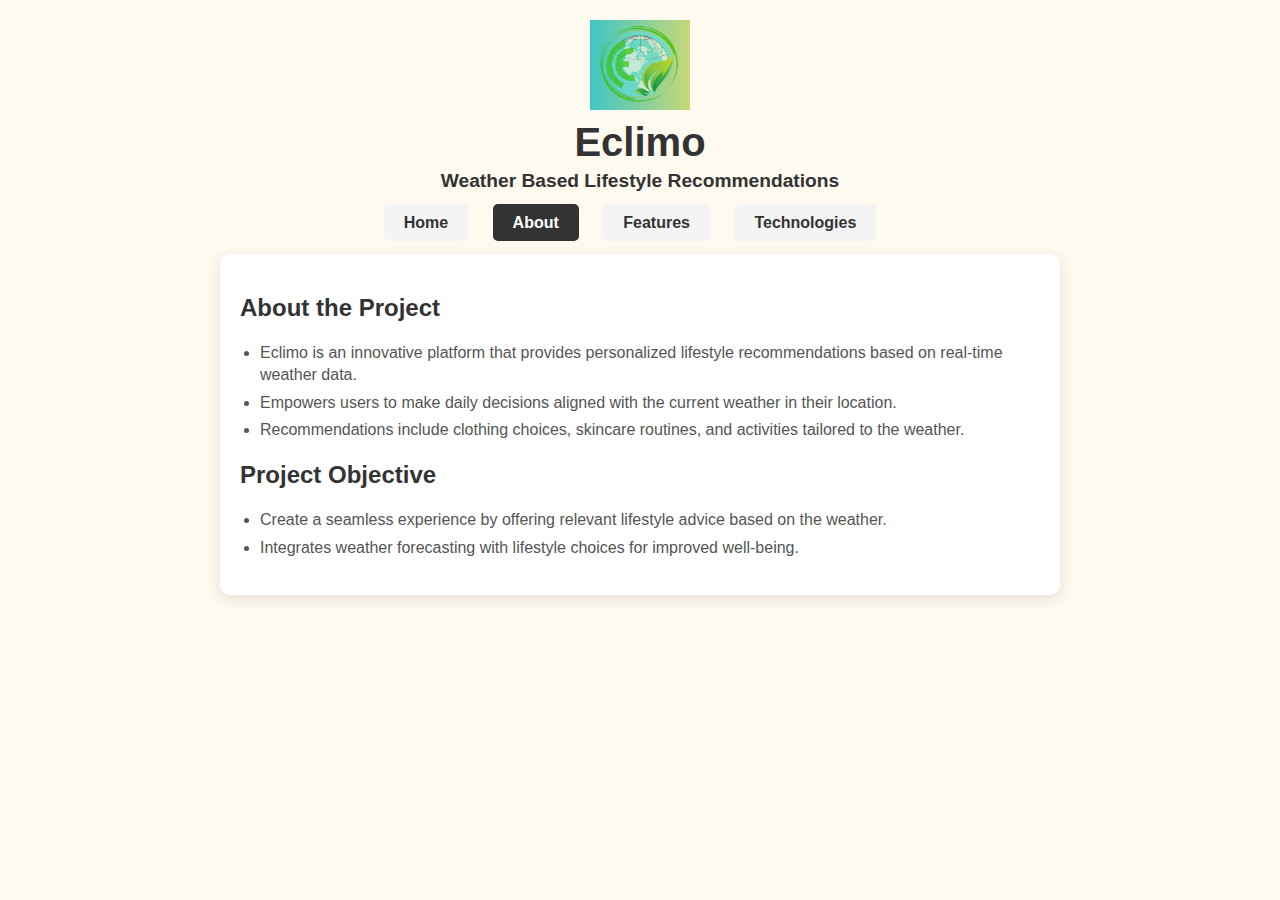
==== about.html @ 446cb008 "update the folder structure and vercel.json" ====
<!DOCTYPE html>
<html lang="en">

<head>
  <meta charset="UTF-8">
  <meta name="viewport" content="width=device-width, initial-scale=1.0">
  <title>About - Eclimo</title>
  <link rel="stylesheet" href="./statics/css/style.css">
</head>

<body>
  <div class="container">
    <img src="./statics/images/logo.png" alt="Eclimo Logo" class="logo">
    <h1>Eclimo</h1>
    <h3>Weather Based Lifestyle Recommendations</h3>

    <nav>
      <ul>
        <li><a href="index.html">Home</a></li>
        <li><a href="about.html" class="active">About</a></li>
        <li><a href="features.html">Features</a></li>
        <li><a href="technologies.html">Technologies</a></li>
      </ul>
    </nav>

    <section class="about">
      <h2>About the Project</h2>
      <ul>
        <li>Eclimo is an innovative platform that provides personalized lifestyle recommendations based on real-time weather data.</li>
        <li>Empowers users to make daily decisions aligned with the current weather in their location.</li>
        <li>Recommendations include clothing choices, skincare routines, and activities tailored to the weather.</li>
      </ul>

      <h2>Project Objective</h2>
      <ul>
        <li>Create a seamless experience by offering relevant lifestyle advice based on the weather.</li>
        <li>Integrates weather forecasting with lifestyle choices for improved well-being.</li>
      </ul>
    </section>
  </div>
</body>

</html>
---- statics/css/style.css ----
/* General Styling */
body {
  font-family: Arial, sans-serif;
  background-color: #fffaf0; /* Floral White */
  color: #333; /* Dark text for contrast */
  transition: background-color 0.5s ease;
  padding: 20px;
  text-align: center;
  margin: 0;
  box-sizing: border-box;
}

/* Logo Styling */
.logo {
  width: 100px; /* Adjust the size of the logo */
  height: auto;
  display: block;
  margin: 0 auto 10px; /* Center the logo and add spacing below */
}

/* Heading Styling */
h1,
h3 {
  color: #333;
  margin: 5px 0;
}

h1 {
  font-size: 2.5rem; /* Scalable for all screens */
}

h3 {
  font-size: 1.2rem; /* Secondary heading size */
}

h4 {
  color: #006400; /* Dark green for better contrast */
}

/* Navigation Styling */
nav ul {
  list-style-type: none;
  padding: 0;
  margin: 20px 0;
  text-align: center;
}

nav ul li {
  display: inline;
  margin-right: 20px;
}

nav ul li a {
  text-decoration: none;
  color: #333;
  font-weight: bold;
  padding: 10px 20px;
  background-color: #f4f4f4;
  border-radius: 5px;
  transition: background-color 0.3s;
}

nav ul li a:hover {
  background-color: #ddd;
}

nav ul li a.active {
  background-color: #333;
  color: #fff;
}

/* Input Field and Button */
.input-field {
  padding: 10px;
  width: 80%;
  max-width: 350px;
  margin: 0 auto;
  border-radius: 5px;
  border: 1px solid #ccc;
  font-size: 1rem;
  background-color: #f9f9f9; /* Subtle light background for inputs */
}

.btn {
  padding: 10px 20px;
  background-color: #ffd700; /* Bright golden button */
  color: #333;
  border: none;
  border-radius: 5px;
  cursor: pointer;
  font-size: 1rem;
  margin-top: 10px;
}

.btn:hover {
  background-color: #ffc107; /* Slightly darker gold on hover */
}

/* Weather Result Section */
.result {
  margin-top: 20px;
  background-color: #ffffff; /* Pure white background */
  padding: 20px;
  border-radius: 10px;
  display: none; /* Initially hidden */
  width: 100%; /* Full width for smaller devices */
  max-width: 600px; /* Limit width for larger devices */
  text-align: left;
  box-shadow: 0px 4px 15px rgba(0, 0, 0, 0.1);
  margin-left: auto;
  margin-right: auto;
}

/* Recommendations List Styling */
ul li {
  font-size: 1rem;
  margin: 5px 0;
  color: #333;
  line-height: 1.4;
}

/* Styling for About, Features, and Technologies Sections in Boxes */
section {
  margin: 20px 0;
}

.about, .features, .technologies {
  background-color: #ffffff; /* White background for content boxes */
  padding: 20px;
  border-radius: 10px;
  text-align: left;
  box-shadow: 0px 4px 15px rgba(0, 0, 0, 0.1);
  margin-left: auto;
  margin-right: auto;
  width: 100%; /* Full width for smaller devices */
  max-width: 800px; /* Limit width for larger devices */
}

h4 {
  color: #006400; /* Dark green for better contrast */
}

ul {
  list-style-type: disc;
  padding-left: 20px;
}

ul li {
  font-size: 1rem;
  color: #555;
  line-height: 1.4;
}

/* Responsive Adjustments for Laptops */
@media screen and (max-width: 1024px) {
  h1 {
    font-size: 2.2rem;
  }

  .result {
    width: 90%;
    padding: 20px;
  }

  .input-field {
    max-width: 320px;
  }

  .btn {
    font-size: 0.9rem;
  }

  .about, .features, .technologies {
    width: 90%;
    padding: 20px;
  }
}

/* Responsive Adjustments for Tablets and Mobile */
@media screen and (max-width: 768px) {
  h1 {
    font-size: 2rem;
  }

  h3 {
    font-size: 1rem;
  }

  .input-field {
    width: 90%;
    max-width: 300px;
  }

  .btn {
    font-size: 0.8rem;
  }

  .result {
    width: 100%;
    padding: 15px;
  }

  nav ul {
    padding-left: 0;
  }

  nav ul li {
    display: block;
    margin: 10px 0;
  }

  nav ul li a {
    width: 100%;
    text-align: center;
    padding: 12px;
  }

  .about, .features, .technologies {
    width: 95%; /* Utilize more screen space */
    padding: 15px;
  }
}

/* Responsive Adjustments for Small Mobile Devices */
@media screen and (max-width: 480px) {
  h1 {
    font-size: 1.8rem;
  }

  h3 {
    font-size: 0.9rem;
  }

  .input-field {
    width: 90%;
    max-width: 280px;
  }

  .btn {
    font-size: 0.8rem;
  }

  .result {
    width: 100%;
    padding: 10px;
  }

  nav ul li {
    margin: 8px 0;
  }

  .about, .features, .technologies {
    width: 100%; /* Full width for small screens */
    padding: 10px;
  }
}
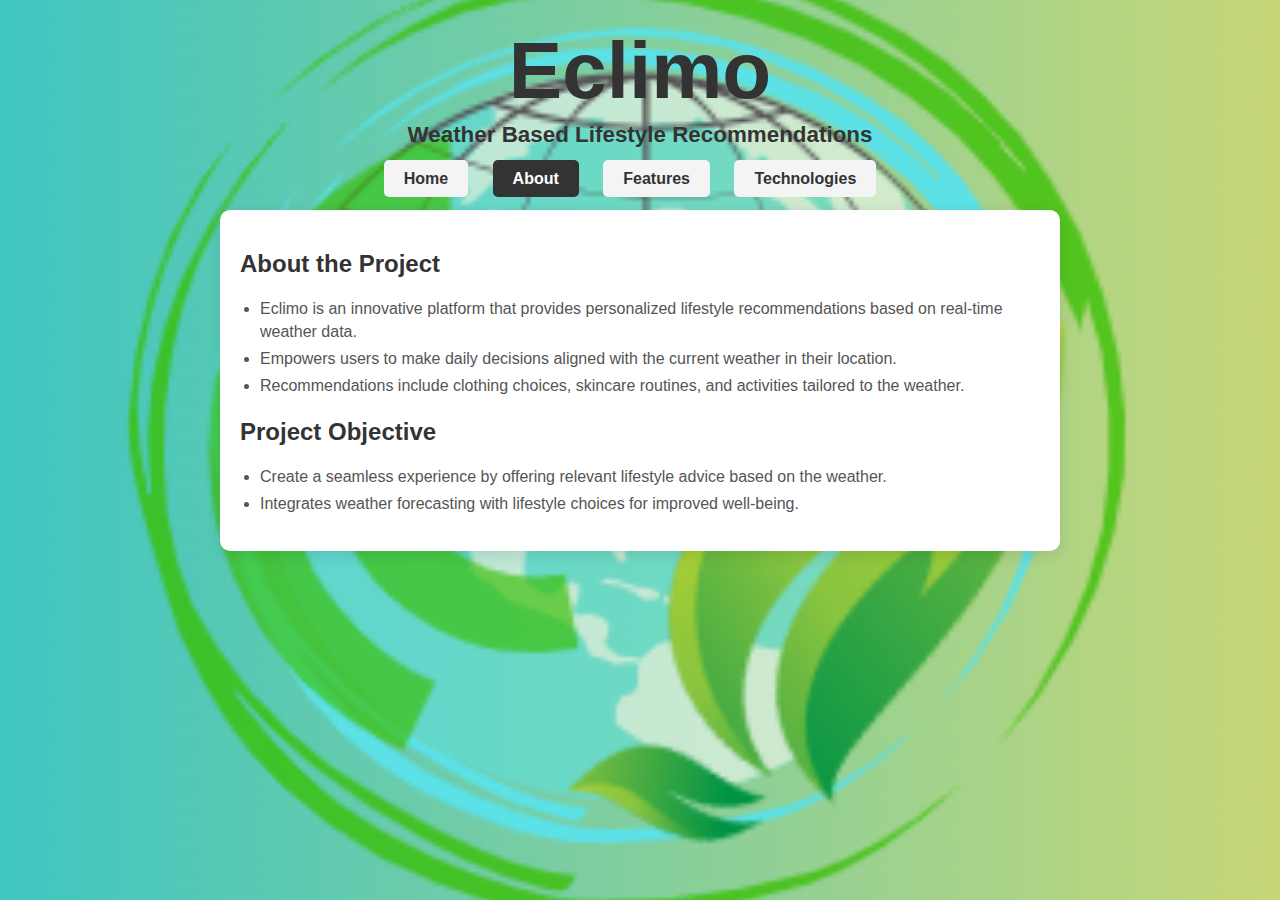
==== commit 31135a84: "update the vercel.json file" ====
--- a/about.html
+++ b/about.html
@@ -10,7 +10,7 @@
 
 <body>
   <div class="container">
-    <img src="./statics/images/logo.png" alt="Eclimo Logo" class="logo">
+    
     <h1>Eclimo</h1>
     <h3>Weather Based Lifestyle Recommendations</h3>
 
--- a/statics/css/style.css
+++ b/statics/css/style.css
@@ -1,7 +1,8 @@
 /* General Styling */
 body {
   font-family: Arial, sans-serif;
-  background-color: #fffaf0; /* Floral White */
+  background: url('/statics/images/logo.png') no-repeat center center fixed; /* Logo as background */
+  background-size: cover; /* Ensures the logo covers the entire background */
   color: #333; /* Dark text for contrast */
   transition: background-color 0.5s ease;
   padding: 20px;
@@ -10,14 +11,6 @@
   box-sizing: border-box;
 }
 
-/* Logo Styling */
-.logo {
-  width: 100px; /* Adjust the size of the logo */
-  height: auto;
-  display: block;
-  margin: 0 auto 10px; /* Center the logo and add spacing below */
-}
-
 /* Heading Styling */
 h1,
 h3 {
@@ -26,11 +19,12 @@
 }
 
 h1 {
-  font-size: 2.5rem; /* Scalable for all screens */
+  font-size: 5rem; /* Increased font size for Eclimo */
+  font-weight: bold; /* Ensures Eclimo stands out */
 }
 
 h3 {
-  font-size: 1.2rem; /* Secondary heading size */
+  font-size: 1.4rem; /* Secondary heading size */
 }
 
 h4 {
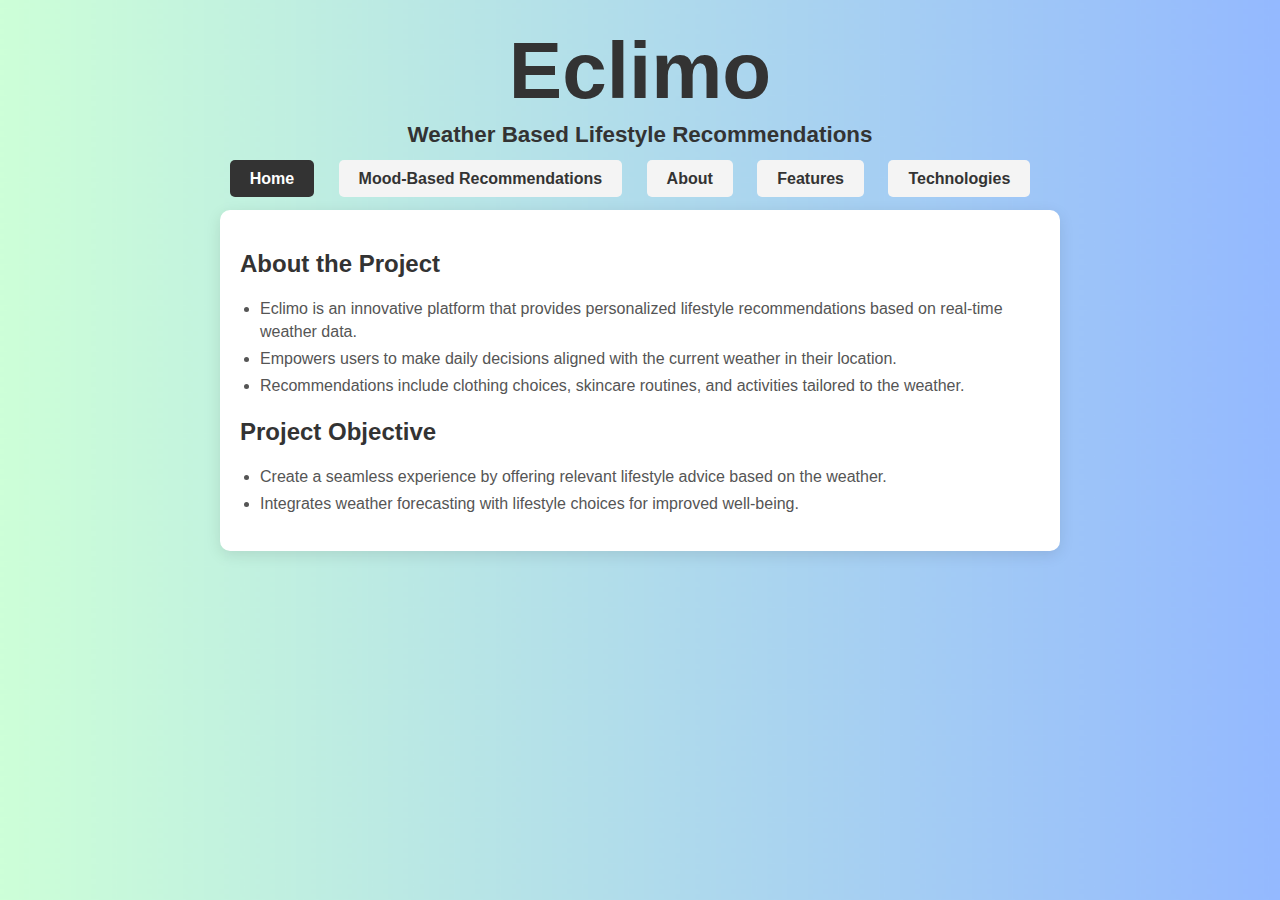
==== commit 96450578: "update the vercel.json file" ====
--- a/about.html
+++ b/about.html
@@ -16,8 +16,9 @@
 
     <nav>
       <ul>
-        <li><a href="index.html">Home</a></li>
-        <li><a href="about.html" class="active">About</a></li>
+        <li><a href="index.html" class="active">Home</a></li>
+        <li><a href="mood.html">Mood-Based Recommendations</a></li> <!-- NEW MOOD OPTION -->
+        <li><a href="about.html">About</a></li>
         <li><a href="features.html">Features</a></li>
         <li><a href="technologies.html">Technologies</a></li>
       </ul>
--- a/statics/css/style.css
+++ b/statics/css/style.css
@@ -9,6 +9,16 @@
   text-align: center;
   margin: 0;
   box-sizing: border-box;
+}
+
+/* Logo Styling */
+.logo-container {
+  margin-bottom: 20px; /* Space between the logo and Eclimo heading */
+}
+
+.logo {
+  max-width: 150px; /* Adjust size of the logo */
+  height: auto;
 }
 
 /* Heading Styling */
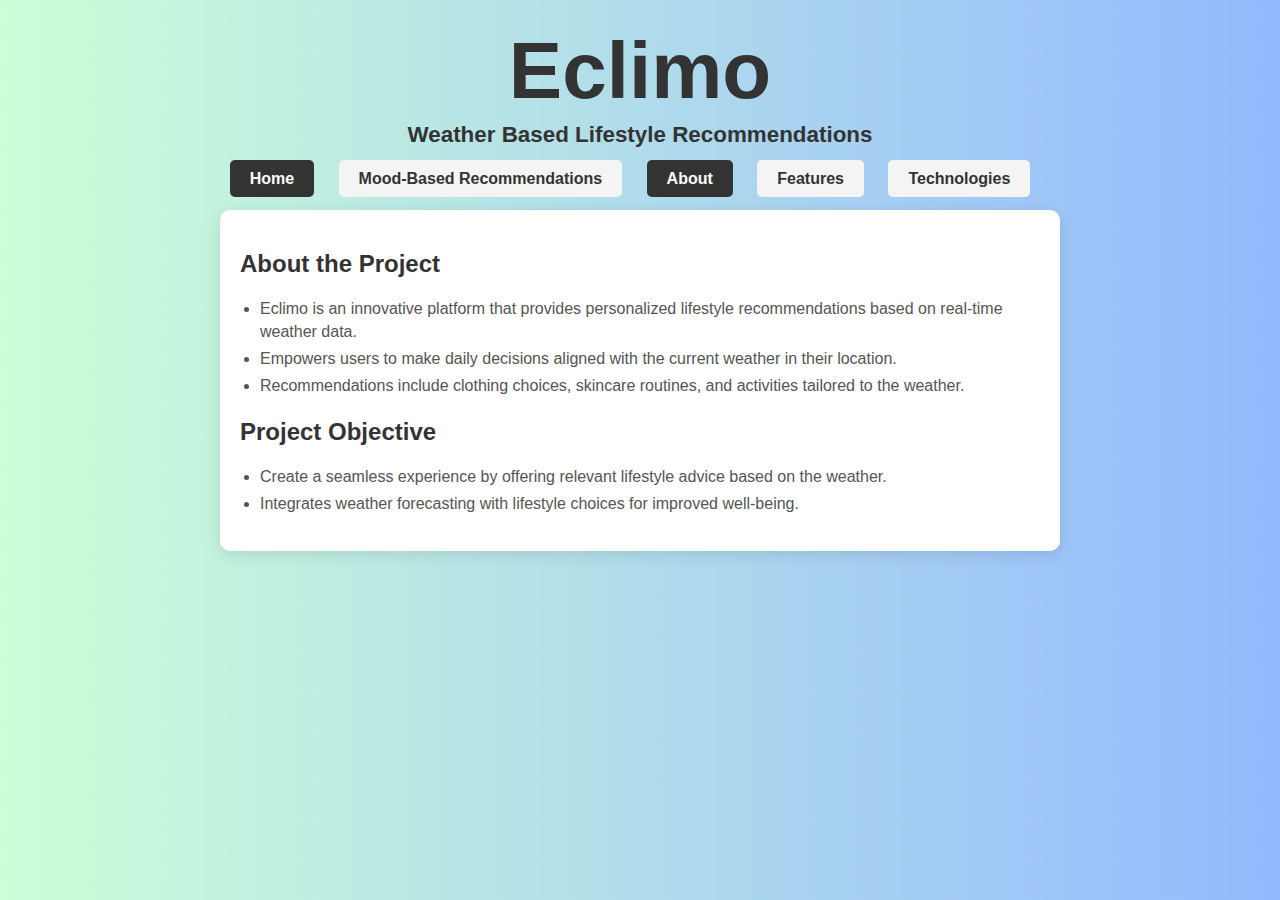
==== commit 73a9c31a: "update the vercel.json file" ====
--- a/about.html
+++ b/about.html
@@ -18,7 +18,7 @@
       <ul>
         <li><a href="index.html" class="active">Home</a></li>
         <li><a href="mood.html">Mood-Based Recommendations</a></li> <!-- NEW MOOD OPTION -->
-        <li><a href="about.html">About</a></li>
+        <li><a href="about.html"class="active">About</a></li>
         <li><a href="features.html">Features</a></li>
         <li><a href="technologies.html">Technologies</a></li>
       </ul>
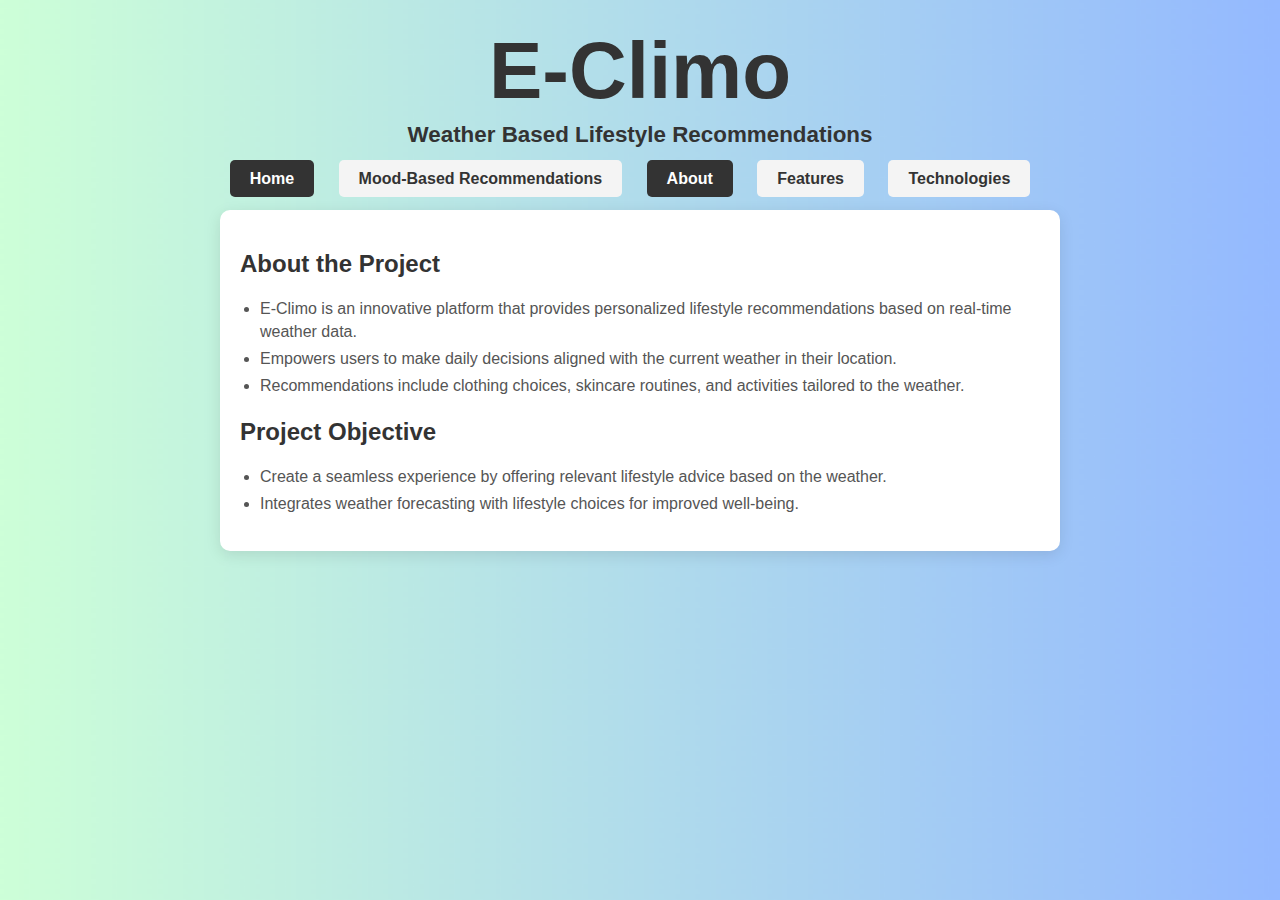
==== commit b0eff65e: "update the vercel.json file" ====
--- a/about.html
+++ b/about.html
@@ -11,7 +11,7 @@
 <body>
   <div class="container">
     
-    <h1>Eclimo</h1>
+    <h1>E-Climo</h1>
     <h3>Weather Based Lifestyle Recommendations</h3>
 
     <nav>
@@ -27,7 +27,7 @@
     <section class="about">
       <h2>About the Project</h2>
       <ul>
-        <li>Eclimo is an innovative platform that provides personalized lifestyle recommendations based on real-time weather data.</li>
+        <li>E-Climo is an innovative platform that provides personalized lifestyle recommendations based on real-time weather data.</li>
         <li>Empowers users to make daily decisions aligned with the current weather in their location.</li>
         <li>Recommendations include clothing choices, skincare routines, and activities tailored to the weather.</li>
       </ul>
